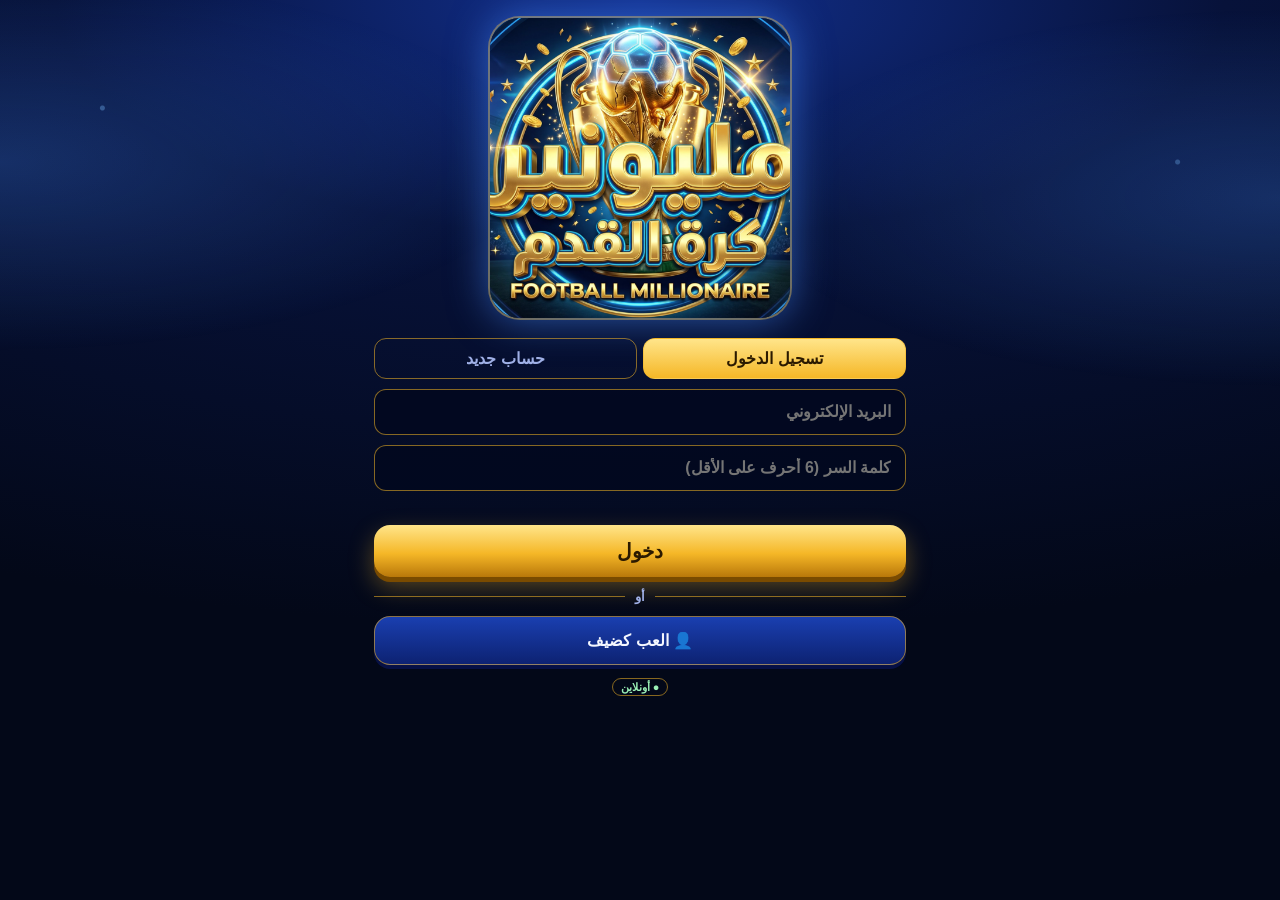
==== index.html @ 5508025f "Rename index-4.html to index.html" ====
<!doctype html>
<html lang="ar" dir="rtl">
<head>
<meta charset="utf-8">
<meta name="viewport" content="width=device-width,initial-scale=1,viewport-fit=cover,user-scalable=no">
<meta name="theme-color" content="#050b24">
<title>مليونير كرة القدم</title>
<link rel="stylesheet" href="style.css">
</head>
<body>
<div id="app"></div>
<div id="modal" class="modal hidden"></div>
<div id="toast" class="toast hidden"></div>
<script src="config.js"></script>
<script src="questions.js"></script>
<script src="app.js"></script>
<script src="duel.js"></script>
</body>
</html>
---- style.css ----
@font-face{font-family:"Cairo";src:local("Cairo"),url(fonts/cairo-arabic-700-normal.woff2) format("woff2");font-weight:700;unicode-range:U+0600-06FF,U+200C-200E,U+2010-2011,U+204F,U+2E41,U+FB50-FDFF,U+FE80-FEFC}
@font-face{font-family:"Cairo";src:local("Cairo Black"),url(fonts/cairo-arabic-900-normal.woff2) format("woff2");font-weight:900;unicode-range:U+0600-06FF,U+200C-200E,U+2010-2011,U+204F,U+2E41,U+FB50-FDFF,U+FE80-FEFC}
:root{
  --bg0:#030818;--bg1:#07123a;--bg2:#0c1f66;
  --gold1:#ffe58a;--gold2:#f5b727;--gold3:#b9780a;
  --blue:#2f7bff;--cyan:#38d4ff;--green:#22c55e;--red:#ef4444;
  --panel:rgba(8,18,56,.82);--line:rgba(245,183,39,.55);
  --txt:#f4f7ff;--mut:#9fb0e6;
}
*{box-sizing:border-box;-webkit-tap-highlight-color:transparent;user-select:none;-webkit-user-select:none}
html,body{margin:0;height:100%;background:var(--bg0);color:var(--txt);font-family:"Cairo","Noto Sans Arabic","Segoe UI",Tahoma,sans-serif;font-weight:700;overscroll-behavior:none}
body{background:radial-gradient(120% 70% at 50% 0%,#12308f 0%,var(--bg1) 38%,var(--bg0) 100%) fixed}
body::before{content:"";position:fixed;inset:0;pointer-events:none;background:
 radial-gradient(circle at 8% 12%,rgba(120,190,255,.35) 0 2px,transparent 3px),
 radial-gradient(circle at 92% 18%,rgba(120,190,255,.3) 0 2px,transparent 3px),
 radial-gradient(60% 30% at 0% 18%,rgba(70,140,255,.25),transparent 70%),
 radial-gradient(60% 30% at 100% 22%,rgba(70,140,255,.25),transparent 70%);z-index:0}
button{font:inherit;color:inherit;border:0;background:none;cursor:pointer}
input{font:inherit}
#app{position:relative;z-index:1;min-height:100%;max-width:560px;margin:0 auto;padding:calc(env(safe-area-inset-top) + 8px) 14px calc(env(safe-area-inset-bottom) + 84px)}
.hidden{display:none!important}

/* header */
.top{display:flex;align-items:center;gap:8px;padding:6px 0 10px;border-bottom:1px solid var(--line);margin-bottom:12px}
.avatar{width:46px;height:46px;border-radius:50%;border:2px solid var(--gold2);background:radial-gradient(#173a99,#071238);display:grid;place-items:center;font-size:22px;flex:none;box-shadow:0 0 12px rgba(245,183,39,.5)}
.who{flex:1;min-width:0;line-height:1.15}
.who b{display:block;font-size:15px;white-space:nowrap;overflow:hidden;text-overflow:ellipsis}
.who small{color:var(--mut);font-size:12px}
.gems{display:flex;align-items:center;gap:6px;padding:4px 6px 4px 10px;border:1.5px solid var(--line);border-radius:999px;background:var(--panel);font-size:14px}
.gems .plus{width:24px;height:24px;border-radius:7px;border:1.5px solid var(--gold2);color:var(--gold1);display:grid;place-items:center;font-size:17px;line-height:1}
.ibtn{width:40px;height:40px;border-radius:50%;border:1.5px solid var(--line);background:var(--panel);display:grid;place-items:center;font-size:18px;flex:none}

/* hero */
.hero{position:relative;display:grid;grid-template-columns:118px 1fr;gap:8px;align-items:start;margin-top:4px}
.hero .emb{grid-column:2;text-align:center}
.hero .emb img{width:100%;max-width:290px;border-radius:26px;box-shadow:0 0 38px rgba(70,140,255,.55),0 0 0 2px rgba(245,183,39,.5);aspect-ratio:1;object-fit:cover}
.tag{font-size:13px;color:var(--cyan);transform:rotate(-6deg);margin:2px 0 8px;text-shadow:0 0 10px rgba(56,212,255,.5)}
.ladder{grid-column:1;grid-row:1;border:1.5px solid var(--gold2);border-radius:14px;background:var(--panel);padding:6px 4px;font-size:11px}
.ladder .r{display:flex;justify-content:space-between;align-items:center;padding:2.5px 8px;border-radius:7px;color:#dbe5ff}
.ladder .r i{width:7px;height:7px;border-radius:50%;background:var(--gold2);display:inline-block;margin-inline-start:6px}
.ladder .r.mil{background:linear-gradient(90deg,var(--gold2),var(--gold3));color:#2b1a00}
.ladder .r.safe{color:var(--gold1)}
.ladder .r.cur{background:linear-gradient(90deg,#17a34a,#0d6b30);color:#fff;box-shadow:0 0 12px rgba(34,197,94,.7)}

.ticker{display:flex;align-items:center;justify-content:space-around;gap:6px;margin:14px 0;padding:9px 12px;border:1.5px solid var(--line);border-radius:14px;background:var(--panel);font-size:13px;clip-path:polygon(4% 0,96% 0,100% 50%,96% 100%,4% 100%,0 50%)}

/* buttons */
.btn{display:flex;align-items:center;justify-content:center;gap:10px;width:100%;padding:14px 18px;border-radius:16px;font-size:20px;font-weight:900;color:#2b1a00;background:linear-gradient(180deg,var(--gold1),var(--gold2) 55%,var(--gold3));box-shadow:0 5px 0 #7a4b00,0 10px 24px rgba(245,183,39,.35);transition:transform .08s,box-shadow .08s}
.btn:active{transform:translateY(4px);box-shadow:0 1px 0 #7a4b00}
.btn.big{font-size:26px;padding:16px;clip-path:polygon(5% 0,95% 0,100% 50%,95% 100%,5% 100%,0 50%);border-radius:0}
.btn.sec{color:var(--txt);background:linear-gradient(180deg,#1a3fb0,#0d2272);box-shadow:0 4px 0 #061046;border:1.5px solid var(--line);font-size:16px}
.btn.ghost{background:transparent;color:var(--gold1);border:1.5px solid var(--line);box-shadow:none;font-size:15px}
.btn[disabled]{opacity:.45;filter:grayscale(.6);pointer-events:none}

/* tiles */
.tiles{display:grid;grid-template-columns:repeat(3,1fr);gap:10px;margin:18px 0 12px}
.tile{padding:14px 4px 12px;text-align:center;border:1.5px solid var(--gold2);background:linear-gradient(180deg,rgba(14,32,100,.9),rgba(5,12,40,.95));clip-path:polygon(18% 0,82% 0,100% 18%,100% 82%,82% 100%,18% 100%,0 82%,0 18%);border-radius:0}
.tile .ic{font-size:30px;filter:drop-shadow(0 0 6px rgba(245,183,39,.7))}
.tile b{display:block;font-size:15px;margin-top:2px}
.tile small{color:var(--mut);font-size:11px}
.banner{display:flex;align-items:center;gap:10px;padding:12px 14px;border:1.5px solid var(--gold2);border-radius:16px;background:linear-gradient(100deg,rgba(12,30,100,.95),rgba(4,10,34,.95));font-size:14px;line-height:1.5}
.banner .ic{font-size:44px}

/* nav */
.nav{position:fixed;bottom:0;inset-inline:0;z-index:5;display:flex;justify-content:space-around;max-width:560px;margin:0 auto;padding:6px 6px calc(env(safe-area-inset-bottom) + 6px);background:rgba(3,8,26,.96);border-top:1px solid var(--line)}
.nav button{flex:1;display:flex;flex-direction:column;align-items:center;gap:1px;padding:4px;color:var(--mut);font-size:11px}
.nav button span{font-size:22px}
.nav button.on{color:var(--gold1)}

/* generic */
h2{margin:6px 0 12px;font-size:22px;color:var(--gold1);text-shadow:0 0 14px rgba(245,183,39,.35)}
.card{padding:14px;border:1.5px solid var(--line);border-radius:16px;background:var(--panel);margin-bottom:12px}
.row{display:flex;align-items:center;gap:10px}
.grow{flex:1}
.mut{color:var(--mut);font-size:13px}
.grid2{display:grid;grid-template-columns:1fr 1fr;gap:10px}
.pill{display:inline-block;padding:2px 10px;border-radius:999px;background:rgba(245,183,39,.15);border:1px solid var(--line);color:var(--gold1);font-size:12px}
.chal{display:flex;gap:12px;align-items:center;padding:14px;margin-bottom:12px;border:1.5px solid var(--gold2);border-radius:16px;background:linear-gradient(100deg,rgba(14,36,120,.95),rgba(5,12,40,.95))}
.chal .ic{font-size:38px}
.chal .t b{font-size:17px;display:block}
.chal .t small{color:var(--mut);font-size:12px}
.chal button{padding:9px 16px;font-size:15px;width:auto}
.stat{text-align:center;padding:12px 6px}
.stat b{display:block;font-size:24px;color:var(--gold1)}
.stat small{color:var(--mut)}
.bar{height:10px;border-radius:99px;background:rgba(255,255,255,.1);overflow:hidden}
.bar>i{display:block;height:100%;background:linear-gradient(90deg,var(--gold2),var(--gold1))}

/* login */
.login{padding-top:10px;text-align:center}
.login img{width:min(78vw,300px);border-radius:30px;box-shadow:0 0 40px rgba(70,140,255,.6),0 0 0 2px rgba(245,183,39,.5)}
.tabs{display:flex;gap:6px;margin:16px 0 10px}
.tabs button{flex:1;padding:10px;border-radius:12px;border:1.5px solid var(--line);color:var(--mut)}
.tabs button.on{background:linear-gradient(180deg,var(--gold1),var(--gold2));color:#2b1a00}
.inp{width:100%;padding:13px 14px;margin-bottom:10px;border-radius:12px;border:1.5px solid var(--line);background:rgba(2,8,30,.8);color:var(--txt);font-size:16px;text-align:right;outline:0;user-select:text;-webkit-user-select:text}
.inp:focus{border-color:var(--gold1);box-shadow:0 0 0 3px rgba(245,183,39,.2)}
.err{color:#ff8a8a;font-size:13px;min-height:18px;margin-bottom:6px}
.or{display:flex;align-items:center;gap:10px;color:var(--mut);margin:12px 0;font-size:13px}
.or::before,.or::after{content:"";flex:1;height:1px;background:var(--line)}

/* game */
.gtop{display:flex;align-items:center;gap:8px;margin-bottom:8px}
.timer{width:58px;height:58px;border-radius:50%;display:grid;place-items:center;font-size:22px;font-weight:900;border:3px solid var(--gold2);background:radial-gradient(#173a99,#071238);box-shadow:0 0 14px rgba(245,183,39,.5);flex:none}
.timer.low{border-color:var(--red);color:#ff8a8a;animation:pulse .6s infinite}
@keyframes pulse{50%{transform:scale(1.1)}}
.prize{flex:1;text-align:center;line-height:1.1}
.prize small{color:var(--mut);font-size:12px}
.prize b{display:block;font-size:22px;color:var(--gold1)}
.qn{display:inline-block;margin-bottom:8px}
.ll{display:flex;justify-content:center;gap:10px;margin:6px 0 14px}
.ll button{position:relative;width:62px;height:56px;border-radius:50%/60%;border:2px solid var(--gold2);background:radial-gradient(#1a3fb0,#081650);font-size:12px;line-height:1.1;display:flex;flex-direction:column;align-items:center;justify-content:center;box-shadow:0 0 10px rgba(245,183,39,.35)}
.ll button span{font-size:20px}
.ll button em{position:absolute;top:-6px;right:-4px;min-width:20px;height:20px;border-radius:10px;background:var(--gold2);color:#2b1a00;font-style:normal;font-size:12px;display:grid;place-items:center}
.ll button[disabled]{opacity:.35;filter:grayscale(1);pointer-events:none}
.qbox{padding:20px 16px;margin:6px 0 14px;min-height:112px;display:grid;place-items:center;text-align:center;font-size:21px;line-height:1.55;font-weight:900;border:2px solid var(--gold2);background:linear-gradient(180deg,rgba(18,44,140,.95),rgba(5,12,44,.95));clip-path:polygon(3% 0,97% 0,100% 50%,97% 100%,3% 100%,0 50%);box-shadow:inset 0 0 30px rgba(47,123,255,.3)}
.opts{display:grid;grid-template-columns:1fr;gap:10px}
.opt{display:grid;grid-template-columns:38px 1fr 38px;align-items:center;gap:6px;min-height:58px;padding:8px 18px;font-size:17px;border:2px solid var(--line);background:linear-gradient(180deg,rgba(14,34,112,.95),rgba(4,10,38,.95));clip-path:polygon(3% 0,97% 0,100% 50%,97% 100%,3% 100%,0 50%);transition:transform .1s;width:100%}
.opt:active{transform:scale(.98)}
.opt b{width:34px;height:34px;min-width:34px;aspect-ratio:1/1;border-radius:50%;background:radial-gradient(circle at 35% 30%,var(--gold1),var(--gold2) 60%,var(--gold3));color:#2b1a00;display:grid;place-items:center;font-size:16px;line-height:1;justify-self:center}
.opt .tx{text-align:center;line-height:1.35}
.opt .pc{color:var(--cyan);font-size:13px;text-align:center}
.opt.sel{border-color:var(--gold1);background:linear-gradient(180deg,#a56a05,#5b3500);animation:blink .5s infinite alternate}
.opt.ok{border-color:#4ade80;background:linear-gradient(180deg,#16a34a,#0b5a28);animation:none;box-shadow:0 0 20px rgba(34,197,94,.7)}
.opt.no{border-color:#f87171;background:linear-gradient(180deg,#dc2626,#7f1d1d);animation:none}
.opt.gone{opacity:.15;pointer-events:none}
@keyframes blink{to{filter:brightness(1.35)}}
.opt[disabled]{pointer-events:none}
.gfoot{display:flex;gap:10px;margin-top:16px}
.gfoot .btn{font-size:15px;padding:10px}

/* modal / toast */
.modal{position:fixed;inset:0;z-index:20;background:rgba(2,6,22,.82);display:grid;place-items:center;padding:20px}
.mbox{width:100%;max-width:420px;max-height:88vh;overflow:auto;padding:20px 16px;border:2px solid var(--gold2);border-radius:20px;background:linear-gradient(180deg,#10298a,#050d36);text-align:center;box-shadow:0 0 40px rgba(245,183,39,.35);animation:pop .22s ease-out}
@keyframes pop{from{transform:scale(.85);opacity:0}}
.mbox h3{margin:0 0 8px;font-size:22px;color:var(--gold1)}
.mbox p{margin:6px 0 14px;line-height:1.7}
.mbox .big{font-size:46px}
.mbox .btn{margin-top:8px}
.toast{position:fixed;bottom:96px;inset-inline:20px;max-width:360px;margin:0 auto;z-index:30;padding:11px 16px;border-radius:14px;background:#0b1b5e;border:1.5px solid var(--gold2);text-align:center;font-size:14px;box-shadow:0 8px 24px rgba(0,0,0,.5)}
.pollrow{display:flex;align-items:center;gap:8px;margin:7px 0;font-size:14px}
.pollrow .bar{flex:1;height:14px}
.pollrow span{width:42px;text-align:left;direction:ltr}

/* misc */
.lb .r{display:flex;align-items:center;gap:10px;padding:10px 6px;border-bottom:1px solid rgba(255,255,255,.08)}
.lb .r:last-child{border:0}
.lb .n{width:30px;height:30px;border-radius:50%;background:var(--gold2);color:#2b1a00;display:grid;place-items:center;font-size:14px;flex:none}
.days{display:grid;grid-template-columns:repeat(7,1fr);gap:6px;margin:10px 0}
.day{padding:8px 2px;border-radius:10px;border:1.5px solid var(--line);text-align:center;font-size:11px}
.day b{display:block;font-size:14px;color:var(--gold1)}
.day.done{background:rgba(34,197,94,.25);border-color:#22c55e}
.day.now{border-color:var(--gold1);box-shadow:0 0 12px rgba(245,183,39,.6)}
.ach{display:flex;align-items:center;gap:10px;padding:8px 0;opacity:.45}
.ach.on{opacity:1}
.ach .ic{font-size:26px}
.sw{display:flex;align-items:center;justify-content:space-between;padding:12px 0;border-bottom:1px solid rgba(255,255,255,.08)}
.tg{width:50px;height:28px;border-radius:99px;background:#26325f;position:relative;transition:.2s}
.tg::after{content:"";position:absolute;top:3px;inset-inline-start:3px;width:22px;height:22px;border-radius:50%;background:#fff;transition:.2s}
.tg.on{background:var(--green)}
.tg.on::after{inset-inline-start:25px}
.net{font-size:11px;padding:2px 8px;border-radius:99px;border:1px solid var(--line)}
.net.off{color:#ffb3b3}.net.on{color:#9bf0b6}
.splash{display:grid;place-items:center;height:100vh}
.splash img{width:min(80vw,320px);border-radius:34px;animation:pop .6s ease-out;box-shadow:0 0 50px rgba(70,140,255,.7)}
.conf{position:fixed;inset:0;pointer-events:none;z-index:25;overflow:hidden}
.conf i{position:absolute;top:-20px;width:9px;height:14px;animation:fall linear forwards}
@keyframes fall{to{transform:translateY(105vh) rotate(720deg)}}

/* ردود الفعل */
.fb{position:fixed;inset:0;z-index:40;display:flex;flex-direction:column;align-items:center;justify-content:center;pointer-events:none;animation:fbin .25s ease-out,fbout .3s 1.15s forwards}
.fb .fbi{font-size:96px;animation:bounce .6s ease-out}
.fb .fbt{margin-top:6px;padding:10px 26px;border-radius:999px;font-size:26px;font-weight:900;border:2px solid #fff3}
.fb.ok{background:radial-gradient(circle,rgba(34,197,94,.45),rgba(2,10,30,.55) 70%)}
.fb.ok .fbt{background:linear-gradient(180deg,#22c55e,#0b6b30);color:#fff;box-shadow:0 0 30px rgba(34,197,94,.8)}
.fb.no,.fb.time{background:radial-gradient(circle,rgba(239,68,68,.4),rgba(2,10,30,.6) 70%)}
.fb.no .fbt,.fb.time .fbt{background:linear-gradient(180deg,#ef4444,#7f1d1d);color:#fff;box-shadow:0 0 30px rgba(239,68,68,.8)}
@keyframes fbin{from{opacity:0;transform:scale(.7)}}
@keyframes fbout{to{opacity:0}}
@keyframes bounce{0%{transform:scale(.2)}60%{transform:scale(1.25)}100%{transform:scale(1)}}
body.shake #app{animation:shake .45s}
@keyframes shake{20%{transform:translateX(-10px)}40%{transform:translateX(10px)}60%{transform:translateX(-7px)}80%{transform:translateX(7px)}}
.fw{position:fixed;top:3%;inset-inline:0;text-align:center;font-size:52px;z-index:26;pointer-events:none;animation:fbin .4s ease-out,fbout .4s 2.1s forwards;letter-spacing:6px}
/* واحد ضد واحد */
.vs{display:flex;align-items:center;gap:8px;margin-bottom:10px}
.vs .p{flex:1;text-align:center;padding:8px 4px;border:1.5px solid var(--line);border-radius:14px;background:var(--panel);line-height:1.2}
.vs .p b{display:block;font-size:14px;white-space:nowrap;overflow:hidden;text-overflow:ellipsis}
.vs .p span{font-size:22px;color:var(--gold1);font-weight:900}
.vs .p small{display:block;font-size:11px;color:var(--mut);min-height:14px}
.vs .p.done small{color:#9bf0b6}
.vs .mid{width:58px}
.code{font-size:40px;letter-spacing:8px;color:var(--gold1);font-weight:900;direction:ltr;padding:10px;border:2px dashed var(--gold2);border-radius:14px;margin:10px 0}
.spin{width:54px;height:54px;border-radius:50%;border:5px solid rgba(255,255,255,.15);border-top-color:var(--gold2);margin:16px auto;animation:rot 1s linear infinite}
@keyframes rot{to{transform:rotate(360deg)}}
.opt.mine{border-color:var(--cyan)}
.opt .tag2{position:absolute}

/* البطولات */
.sect{margin:16px 0 10px;color:var(--gold1);font-size:15px;border-inline-start:3px solid var(--gold2);padding-inline-start:8px}
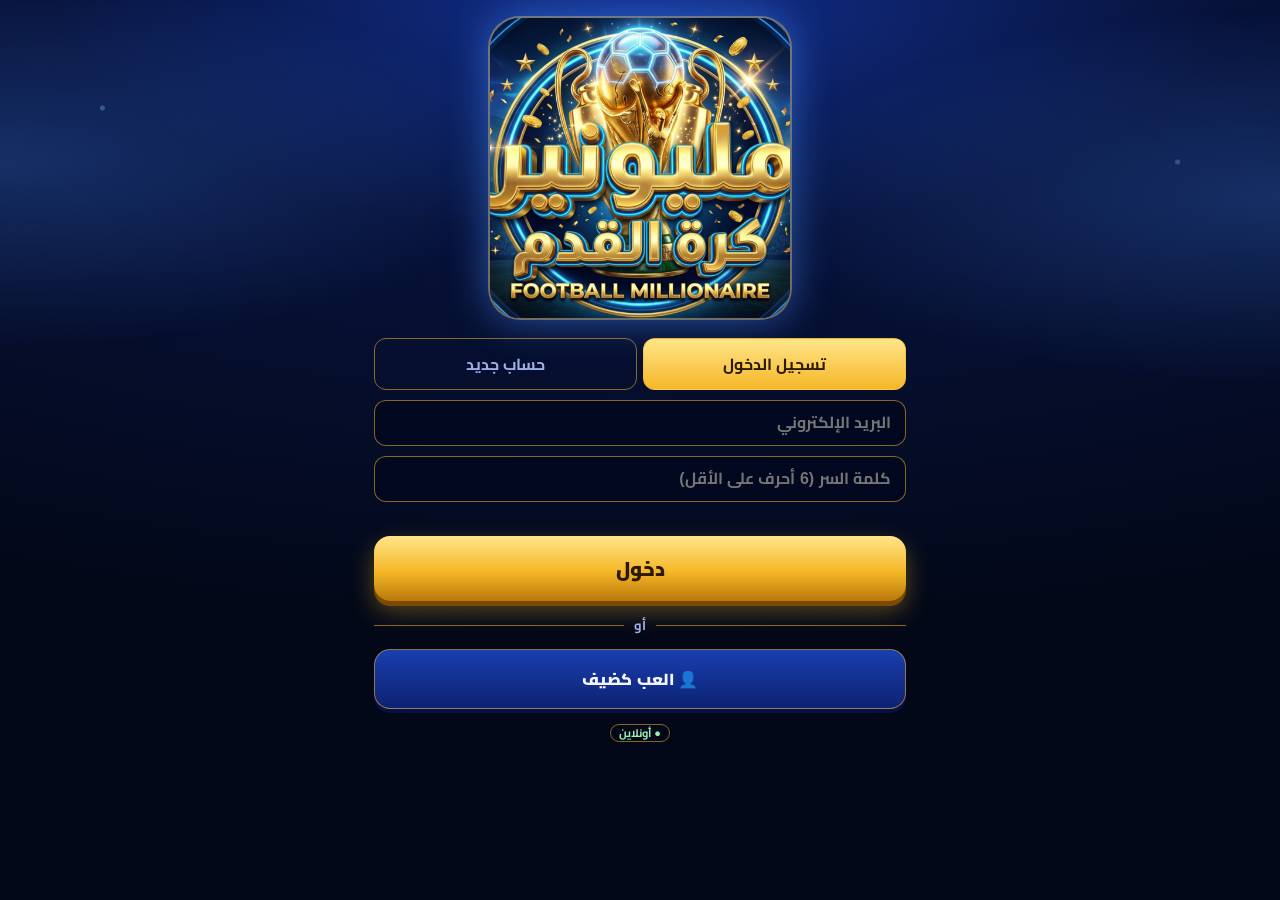
==== commit 47a13407: "Add files via upload" ====
--- a/index.html
+++ b/index.html
@@ -13,7 +13,9 @@
 <div id="toast" class="toast hidden"></div>
 <script src="config.js"></script>
 <script src="questions.js"></script>
+<script src="questions-10.js"></script>
 <script src="app.js"></script>
 <script src="duel.js"></script>
+<script src="auction.js"></script>
 </body>
 </html>
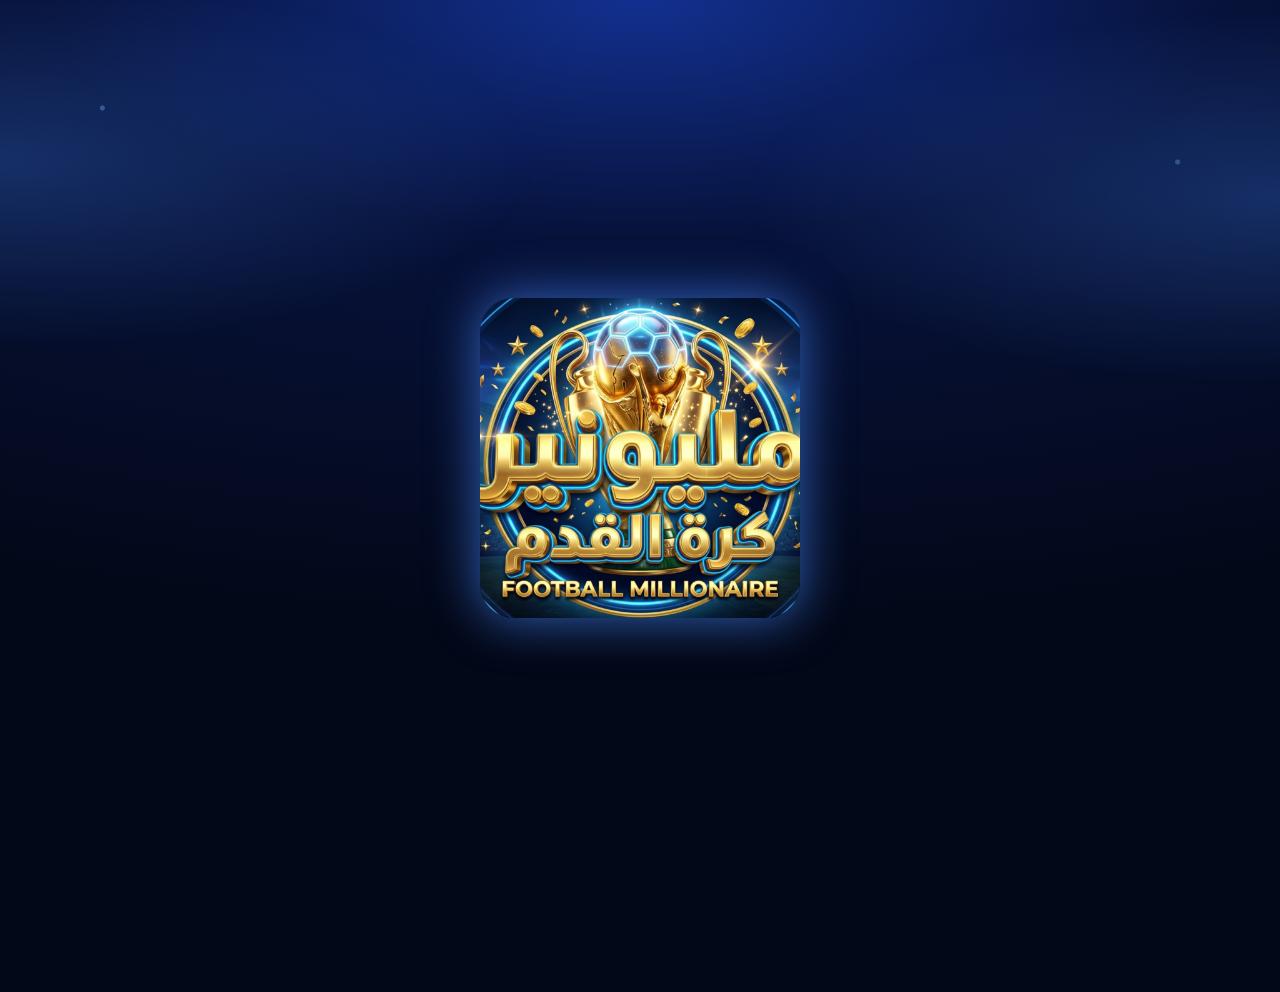
==== commit ad652688: "Rename index (2).html to index.html" ====
--- a/index.html
+++ b/index.html
@@ -2,9 +2,9 @@
 <html lang="ar" dir="rtl">
 <head>
 <meta charset="utf-8">
-<meta name="viewport" content="width=device-width,initial-scale=1,viewport-fit=cover,user-scalable=no">
+<meta name="viewport" content="width=device-width, initial-scale=1">
 <meta name="theme-color" content="#050b24">
-<title>مليونير كرة القدم</title>
+<title>الكورة بمليون</title>
 <link rel="stylesheet" href="style.css">
 </head>
 <body>
@@ -14,6 +14,8 @@
 <script src="config.js"></script>
 <script src="questions.js"></script>
 <script src="questions-10.js"></script>
+<script src="questions-add10.js"></script>
+<script src="questions-add30.js"></script>
 <script src="app.js"></script>
 <script src="duel.js"></script>
 <script src="auction.js"></script>
--- a/style.css
+++ b/style.css
@@ -34,7 +34,7 @@
 .hero{position:relative;display:grid;grid-template-columns:118px 1fr;gap:8px;align-items:start;margin-top:4px}
 .hero .emb{grid-column:2;text-align:center}
 .hero .emb img{width:100%;max-width:290px;border-radius:26px;box-shadow:0 0 38px rgba(70,140,255,.55),0 0 0 2px rgba(245,183,39,.5);aspect-ratio:1;object-fit:cover}
-.tag{font-size:13px;color:var(--cyan);transform:rotate(-6deg);margin:2px 0 8px;text-shadow:0 0 10px rgba(56,212,255,.5)}
+.tag{font-size:13px;color:var(--cyan);margin:2px 0 8px;text-shadow:0 0 10px rgba(56,212,255,.5)}
 .ladder{grid-column:1;grid-row:1;border:1.5px solid var(--gold2);border-radius:14px;background:var(--panel);padding:6px 4px;font-size:11px}
 .ladder .r{display:flex;justify-content:space-between;align-items:center;padding:2.5px 8px;border-radius:7px;color:#dbe5ff}
 .ladder .r i{width:7px;height:7px;border-radius:50%;background:var(--gold2);display:inline-block;margin-inline-start:6px}
@@ -196,3 +196,76 @@
 
 /* البطولات */
 .sect{margin:16px 0 10px;color:var(--gold1);font-size:15px;border-inline-start:3px solid var(--gold2);padding-inline-start:8px}
+
+/* ===== كروت المزاد ===== */
+.cardrow{display:flex;justify-content:center;gap:10px;margin:10px 0}
+.cardrow.wrap{flex-wrap:wrap;gap:8px;margin:6px 0}
+.cardrow.two{align-items:flex-start}.cardrow.two>div{flex:1;text-align:center;min-width:0;display:flex;flex-direction:column;align-items:center;gap:4px}
+.pitch{margin-top:8px;padding:8px 4px;border-radius:14px;background:repeating-linear-gradient(0deg,rgba(34,197,94,.22) 0 28px,rgba(34,197,94,.12) 28px 56px);border:1px solid rgba(34,197,94,.45)}
+.fcw{display:flex;flex-direction:column;align-items:center;gap:3px}
+.fc-cap{font-size:11px;color:var(--gold1);background:rgba(5,11,36,.85);border-radius:8px;padding:1px 8px;white-space:nowrap}
+.fc-off{font-size:10px;background:#ef4444;color:#fff;border-radius:8px;padding:0 6px}
+.fc{--cut:polygon(50% 0%,60% 3%,80% 4%,100% 9%,100% 82%,92% 90%,50% 100%,8% 90%,0 82%,0 9%,20% 4%,40% 3%);position:relative;width:172px;height:236px;clip-path:var(--cut);direction:ltr;font-family:"Segoe UI",Roboto,Cairo,sans-serif;font-weight:800;filter:drop-shadow(0 6px 10px rgba(0,0,0,.5))}
+.fc-in{position:absolute;inset:6px;clip-path:var(--cut);display:flex;flex-direction:column;align-items:center;overflow:hidden}
+.fc-in::before{content:"";position:absolute;inset:0;pointer-events:none;z-index:0}
+.fc-in>*{position:relative;z-index:1}
+.fc-rt{position:absolute;left:12px;top:28px;text-align:center;line-height:.9}
+.fc-rt b{display:block;font-size:42px;letter-spacing:-1px}.fc-rt i{display:block;font-style:normal;font-size:19px;margin-top:2px}
+.fc-img{position:absolute;right:6px;top:20px;width:106px;height:106px}
+.fc-img svg{width:100%;height:100%;display:block}
+.fc-nm{position:absolute;left:8px;right:8px;top:136px;height:34px;display:flex;align-items:center;justify-content:center;text-transform:uppercase;font-size:15px;letter-spacing:.3px;white-space:nowrap;overflow:hidden;clip-path:polygon(6% 0,94% 0,100% 50%,94% 100%,6% 100%,0 50%)}
+.fc-arc{font-size:13px;color:var(--gold1);font-family:Cairo,sans-serif}
+.fc-fl{position:absolute;bottom:20px;left:50%;transform:translateX(-50%);font-size:24px;line-height:1;padding:2px 6px;border-radius:4px}
+/* معتزلين: رخام أبيض + ذهبي + كريستال أزرق */
+.fc.ret{background:conic-gradient(from 20deg at 50% 50%,#fff0a8,#c99a14,#2f7bff,#ffe27a,#8a5a00,#5aa8ff,#ffe27a,#c99a14,#2f7bff,#fff0a8)}
+.fc.ret .fc-in{background:linear-gradient(135deg,#fbf8f1,#e9e4d8 55%,#f7f3ea)}
+.fc.ret .fc-in::before{background:linear-gradient(118deg,transparent 0 12%,rgba(201,154,20,.55) 12.4% 13%,transparent 13.4% 38%,rgba(201,154,20,.4) 38.3% 38.8%,transparent 39% 100%),linear-gradient(62deg,transparent 0 55%,rgba(201,154,20,.35) 55.3% 55.8%,transparent 56%),linear-gradient(225deg,#1d5dff 0 22%,transparent 22.3%),linear-gradient(225deg,transparent 0 22%,rgba(120,190,255,.6) 22.3% 30%,transparent 30.3%)}
+.fc.ret .fc-rt{color:#b9870c;text-shadow:0 1px 0 #fff3b8}
+.fc.ret .fc-nm{background:linear-gradient(180deg,#14308a,#0a1a5c);color:#ffd95a;box-shadow:inset 0 0 0 2px #e2b43a}
+.fc.ret .fc-fl{background:#fff;box-shadow:0 0 0 2px #e2b43a}
+/* حاليين: أزرق كريستال */
+.fc.cur{background:conic-gradient(from 10deg at 50% 50%,#d9f0ff,#2f7bff,#0a2a8f,#7cc4ff,#ffffff,#2f7bff,#0a3fd1,#9fd8ff,#d9f0ff)}
+.fc.cur .fc-in{background:linear-gradient(160deg,#0b3fd6,#1f7dff 42%,#0a2a8f)}
+.fc.cur .fc-in::before{background:linear-gradient(115deg,transparent 0 30%,rgba(255,255,255,.35) 33% 37%,transparent 40%),linear-gradient(60deg,transparent 0 60%,rgba(255,255,255,.18) 60.3% 75%,transparent 75.3%),linear-gradient(240deg,rgba(150,215,255,.55) 0 18%,transparent 18.3%),radial-gradient(circle at 78% 30%,rgba(255,255,255,.55),transparent 22%)}
+.fc.cur .fc-rt{color:#fff;text-shadow:0 0 8px rgba(160,215,255,.9)}
+.fc.cur .fc-nm{background:linear-gradient(180deg,#0e2f9b,#06185e);color:#fff;box-shadow:inset 0 0 0 2px #7cc4ff}
+.fc.cur .fc-fl{background:rgba(255,255,255,.9);box-shadow:0 0 0 2px #7cc4ff}
+/* المدربين: إطار ذهبي */
+.fc.coach .fc-rt i{font-size:11px}
+/* صغير */
+.fc.sm{width:88px;height:121px}
+.fc.sm .fc-in{inset:3px}
+.fc.sm .fc-rt{left:6px;top:14px}.fc.sm .fc-rt b{font-size:21px}.fc.sm .fc-rt i{font-size:10px}
+.fc.sm .fc-img{width:54px;height:54px;top:10px;right:3px}
+.fc.sm .fc-nm{top:70px;height:18px;font-size:8.5px;left:4px;right:4px}
+.fc.sm .fc-fl{bottom:10px;font-size:13px;padding:1px 3px}
+
+/* تحديثات: ثبات صفحة المزاد وتوحيد أزرار الغرف */
+html,body{overflow-x:hidden}
+#app{overflow-x:hidden;width:100%;box-sizing:border-box}
+.auc-actions{display:grid;grid-template-columns:1fr 1fr;gap:10px;margin-top:10px}
+.auc-actions .btn{height:56px;padding:0 10px;font-size:17px;margin:0;white-space:nowrap}
+#rs{min-height:300px}
+#bx{min-height:120px;box-sizing:border-box}
+
+/* 7 أقسام في الشريط السفلي */
+.nav{padding-inline:2px}
+.nav button{font-size:10px;padding:4px 0;min-width:0;white-space:nowrap}
+.nav button span{font-size:19px}
+
+.sectabs{display:grid;grid-template-columns:1fr 1fr 1fr;gap:6px;margin-bottom:10px}
+.sectabs button{padding:10px 2px;border-radius:12px;font-size:13px;font-weight:900;color:var(--txt);background:linear-gradient(180deg,#1a3fb0,#0d2272);border:1.5px solid var(--line);white-space:nowrap}
+.sectabs button.on{color:#2b1a00;background:linear-gradient(180deg,var(--gold1),var(--gold2));border-color:var(--gold2)}
+
+.seasonbar{text-align:center;margin:2px auto 8px;padding:6px 14px;width:fit-content;max-width:100%;border:1.5px solid var(--gold2);border-radius:99px;background:linear-gradient(180deg,rgba(245,183,39,.18),rgba(245,183,39,.06));color:var(--gold1);font-size:13px;box-shadow:0 0 14px rgba(245,183,39,.25)}
+.seasonbar b{color:#fff;font-variant-numeric:tabular-nums}
+
+.who small.sl2{display:block;color:var(--gold1);font-size:11px;white-space:nowrap;margin-top:1px}
+
+.sbox{margin:6px 0 12px;padding:12px;border:2px solid var(--gold2);border-radius:18px;background:linear-gradient(180deg,rgba(245,183,39,.16),rgba(13,34,114,.55));box-shadow:0 0 18px rgba(245,183,39,.3);text-align:center}
+.sbh{color:var(--gold1);font-size:15px;font-weight:900;margin-bottom:8px}
+.sbtiles{display:grid;grid-template-columns:repeat(3,1fr);gap:8px;direction:rtl}
+.sbt{padding:8px 4px;border-radius:12px;background:#050d36;border:1.5px solid var(--line)}
+.sbt b{display:block;font-size:30px;line-height:1.1;color:#fff;font-variant-numeric:tabular-nums}
+.sbt small{color:var(--gold1);font-size:12px}
+.sbr{display:flex;justify-content:space-between;gap:8px;margin:10px 0 6px;font-size:12px;color:var(--txt)}
